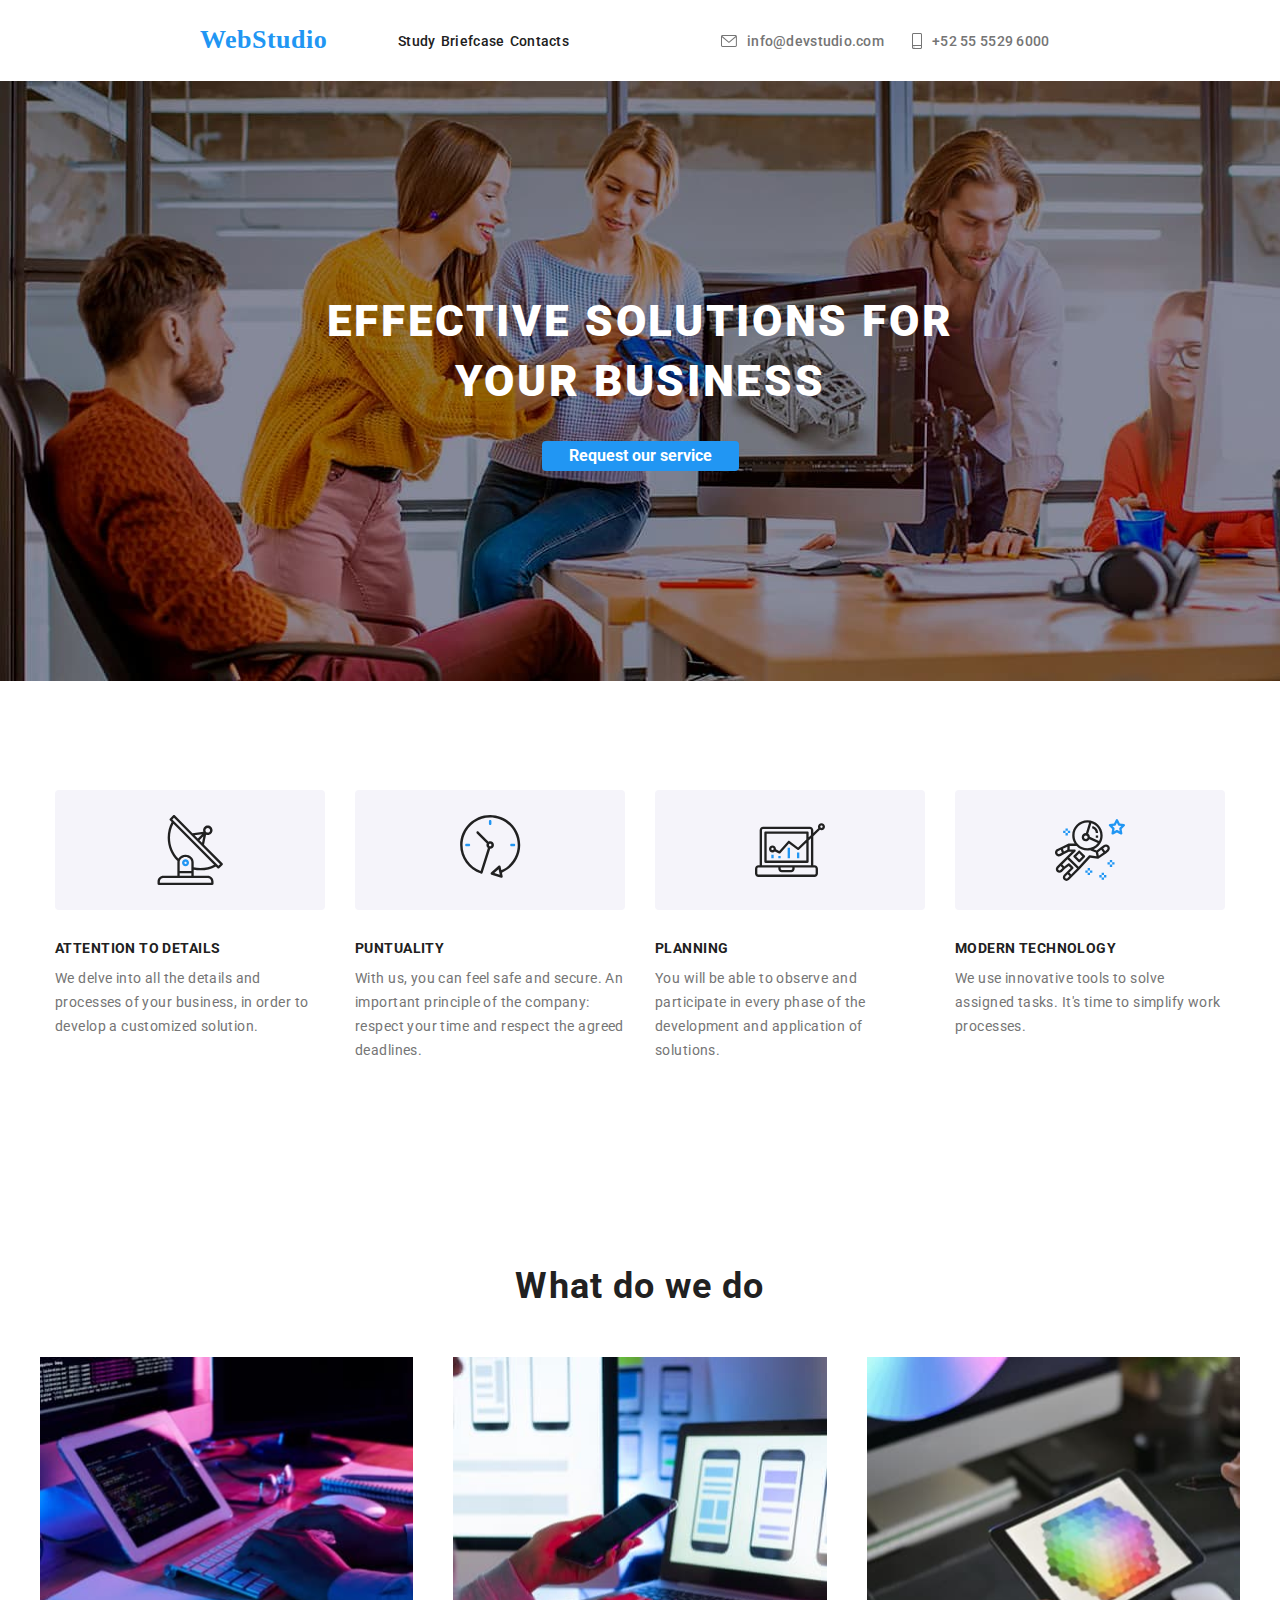
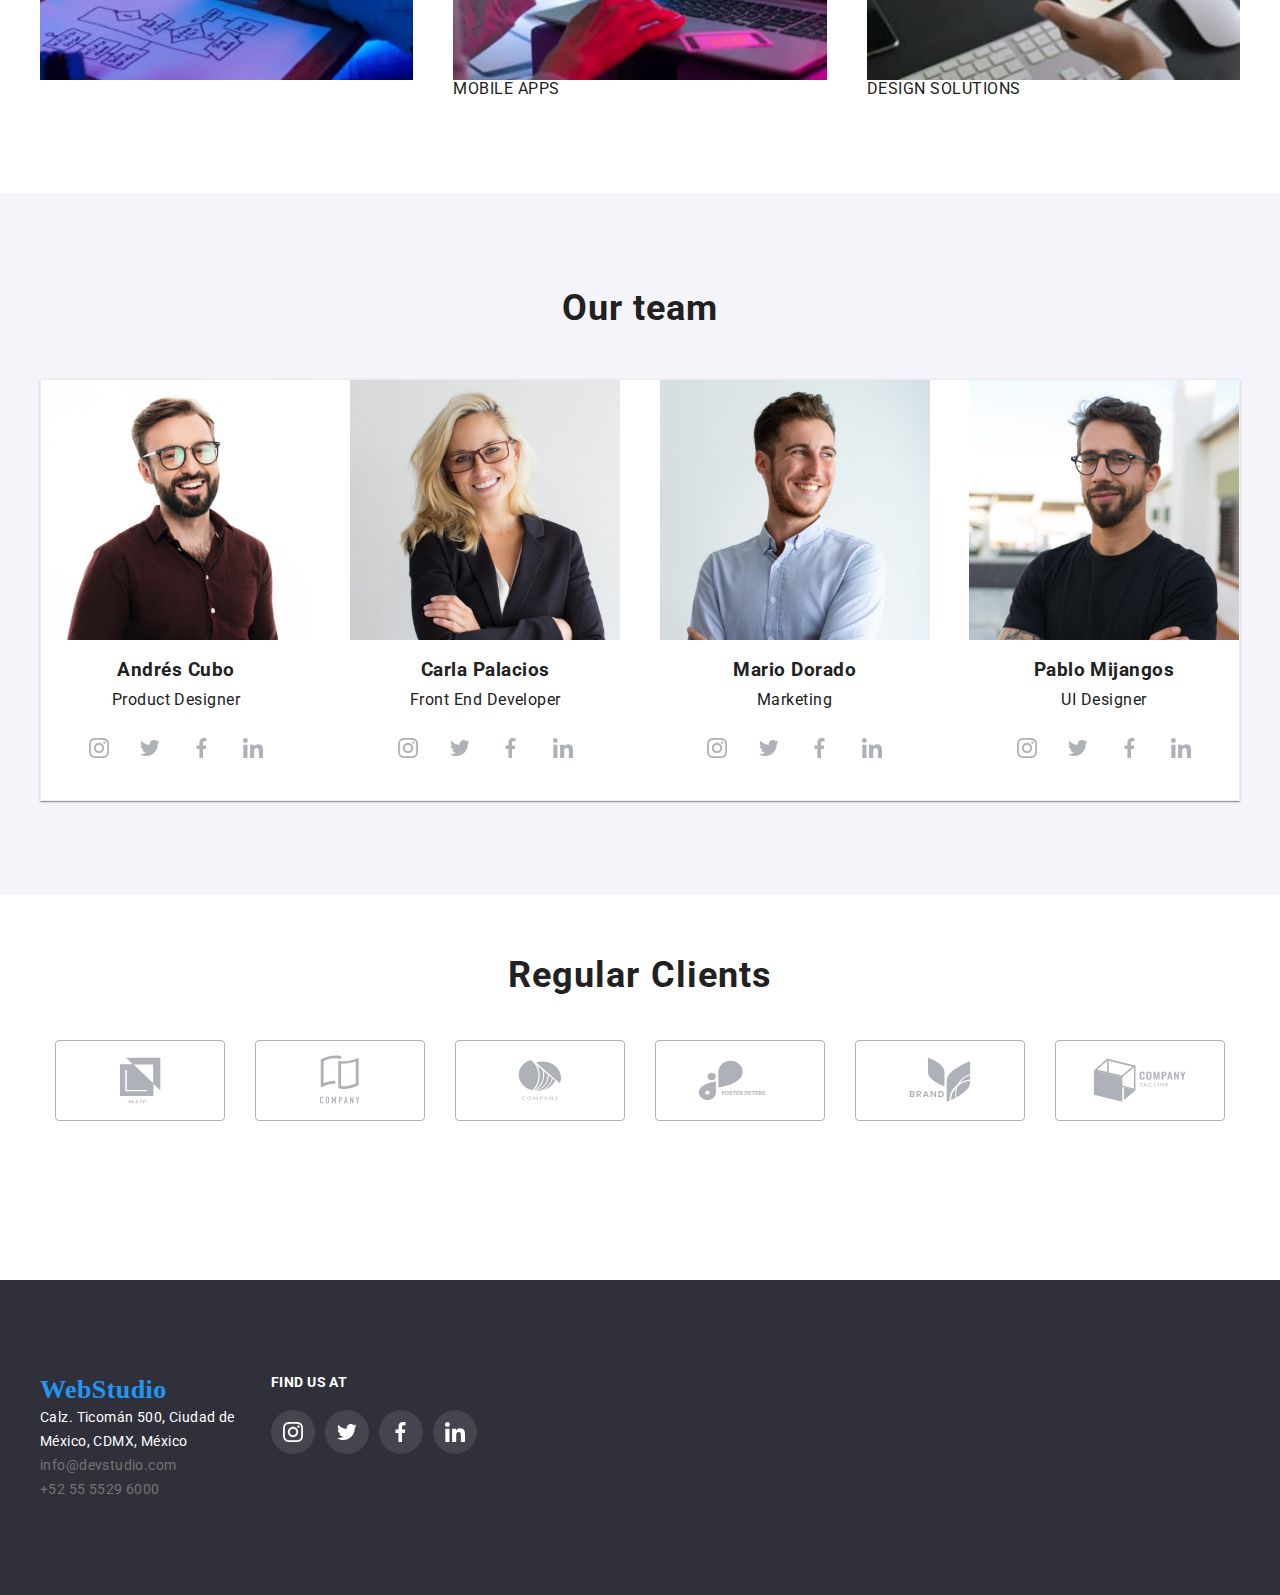
==== index.html @ 15514d12 "first commit" ====
<!DOCTYPE html>
<html lang="es">
  <head>
    <meta charset="UTF-8" />
    <meta name="viewport" content="width=device-width, initial-scale=1.0" />
    <title>WebStudio</title>
    <!--Fuentes-->
    <link rel="preconnect" href="https://fonts.googleapis.com" />
    <link rel="preconnect" href="https://fonts.gstatic.com" crossorigin />
    <link
      href="https://fonts.googleapis.com/css2?family=Roboto:wght@400;500;700;900&display=swap"
      rel="stylesheet"
    />
    <!-- Normalize -->
    <link
      rel="stylesheet"
      href="https://cdnjs.cloudflare.com/ajax/libs/modern-normalize/1.0.0/modern-normalize.min.css"
    />
    <!--Externo-->
    <link rel="stylesheet" href="./css/modern-normalize.css" />
    <link rel="stylesheet" href="./css/styless.css" />
  </head>
  <body class="body">
    <header class="box-header">
      <div class="container">
        <nav>
          <a href="./index.html" class="logo">WebStudio</a>
        </nav>
        <ul class="menu-nav">
          <li>
            <a href="./Study.html" class="menu-list" rel="noopener noreferrer"
              >Study</a
            >
          </li>
          <li>
            <a
              href="./briefcase.html"
              class="menu-list"
              rel="noopener noreferrer"
              >Briefcase</a
            >
          </li>
          <li>
            <a
              href="./contacts.html"
              class="menu-list"
              rel="noopener noreferrer"
              >Contacts</a
            >
          </li>
        </ul>
        <ul class="contact-nav">
          <li class="nav-mail">
            <div class="contact-h">
              <svg width="16px" height="12px">
                <use href="./Img/icon.svg#icon-Sobre"></use>
              </svg>
              <a href="mailto:info@devstudio.com" class="contact-h"
                >info@devstudio.com</a
              >
            </div>
          </li>
          <li class="nav-cel">
            <div class="contact-h">
              <svg width="10px" height="16px">
                <use href="./Img/icon.svg#icon-Celular"></use>
              </svg>
              <a href="phone:+52 55 5529 6000" class="contact-h"
                >+52 55 5529 6000</a
              >
            </div>
          </li>
        </ul>
      </div>
    </header>
    <main class="box-main">
      <section class="main-tittle">
        <div class="container">
          <ul>
            <li class="tittle">
              <h1>EFFECTIVE SOLUTIONS FOR YOUR BUSINESS</h1>
            </li>
            <li>
              <input type="button" value="Request our service" class="button" />
            </li>
          </ul>
        </div>
      </section>
      <section class="main-advantages">
        <div class="container">
          <h2 style="display: none">Nuestras ventajas</h2>
          <ul class="ul-advantages">
            <li class="li-advantages">
              <div class="icon">
                <svg width="70px" height="70px">
                  <use href="./Img/icon.svg#icon-Antena"></use>
                </svg>
              </div>
              <h3 class="title-advantages">ATTENTION TO DETAILS</h3>
              <p class="text">
                We delve into all the details and processes of your business, in
                order to develop a customized solution.
              </p>
            </li>
            <li class="li-advantages">
              <div class="icon">
                <svg width="70px" height="70px">
                  <use href="./Img/icon.svg#icon-Reloj"></use>
                </svg>
              </div>
              <h3 class="title-advantages">PUNTUALITY</h3>
              <p class="text">
                With us, you can feel safe and secure. An important principle of
                the company: respect your time and respect the agreed deadlines.
              </p>
            </li>
            <li class="li-advantages">
              <div class="icon">
                <svg width="70px" height="70px">
                  <use href="./Img/icon.svg#icon-Diagrama"></use>
                </svg>
              </div>
              <h3 class="title-advantages">PLANNING</h3>
              <p class="text">
                You will be able to observe and participate in every phase of
                the development and application of solutions.
              </p>
            </li>
            <li class="li-advantages">
              <div class="icon">
                <svg width="70px" height="70px">
                  <use href="./Img/icon.svg#icon-Astronauta"></use>
                </svg>
              </div>
              <h3 class="title-advantages">MODERN TECHNOLOGY</h3>
              <p class="text">
                We use innovative tools to solve assigned tasks. It's time to
                simplify work processes.
              </p>
            </li>
          </ul>
        </div>
      </section>
      <section class="main-what">
        <h2>What do we do</h2>
        <div class="container">
          <ul class="ul-what">
            <li class="li-what">
              <div>
                <img src="./Img/teclado.jpg" alt="Keyboard" />
                <p class="title-img">DESKTOP APPS</p>
              </div>
            </li>
            <li>
              <img
                src="./Img/celular.jpg"
                width="373.16"
                height="323.7"
                alt="Cell phone"
              />
              <p class="title-img">MOBILE APPS</p>
            </li>
            <li>
              <img
                src="./Img/tablet.jpg"
                width="373.16"
                height="323.7"
                alt="Tablet"
              />
              <p class="title-img">DESIGN SOLUTIONS</p>
            </li>
          </ul>
        </div>
      </section>
      <section class="main-our">
        <h2>Our team</h2>
        <div class="container">
          <ul class="info-team">
            <li>
              <img
                src="./Img/Andrés Cubo.jpg"
                width="270"
                height="260"
                alt="Andres Cubo"
              />
              <h3>Andrés Cubo</h3>
              <p>Product Designer</p>
              <ul class="icon-redes">
                <li>
                  <div class="icon-container">
                    <svg width="20px" height="20px">
                      <use href="./Img/icon.svg#icon-Instagram"></use>
                    </svg>
                  </div>
                </li>
                <li>
                  <div class="icon-container">
                    <svg width="20px" height="20px">
                      <use href="./Img/icon.svg#icon-Twitter"></use>
                    </svg>
                  </div>
                </li>
                <li>
                  <div class="icon-container">
                    <svg width="20px" height="20px">
                      <use href="./Img/icon.svg#icon-Facebook"></use>
                    </svg>
                  </div>
                </li>
                <li>
                  <div class="icon-container">
                    <svg width="20px" height="20px">
                      <use href="./Img/icon.svg#icon-Linkedin"></use>
                    </svg>
                  </div>
                </li>
              </ul>
            </li>
            <li>
              <img
                src="./Img/Carla Palacios.jpg"
                width="270"
                height="260"
                alt="Carla Palacios"
              />
              <h3>Carla Palacios</h3>
              <p>Front End Developer</p>
              <ul class="icon-redes">
                <li>
                  <div class="icon-container">
                    <svg width="20px" height="20px">
                      <use href="./Img/icon.svg#icon-Instagram"></use>
                    </svg>
                  </div>
                </li>
                <li>
                  <div class="icon-container">
                    <svg width="20px" height="20px">
                      <use href="./Img/icon.svg#icon-Twitter"></use>
                    </svg>
                  </div>
                </li>
                <li>
                  <div class="icon-container">
                    <svg width="20px" height="20px">
                      <use href="./Img/icon.svg#icon-Facebook"></use>
                    </svg>
                  </div>
                </li>
                <li>
                  <div class="icon-container">
                    <svg width="20px" height="20px">
                      <use href="./Img/icon.svg#icon-Linkedin"></use>
                    </svg>
                  </div>
                </li>
              </ul>
            </li>
            <li>
              <img
                src="./Img/Mario Dorado.jpg"
                width="270"
                height="260"
                alt="Mario Dorado"
              />
              <h3>Mario Dorado</h3>
              <p>Marketing</p>
              <ul class="icon-redes">
                <li>
                  <div class="icon-container">
                    <svg width="20px" height="20px">
                      <use href="./Img/icon.svg#icon-Instagram"></use>
                    </svg>
                  </div>
                </li>
                <li>
                  <div class="icon-container">
                    <svg width="20px" height="20px">
                      <use href="./Img/icon.svg#icon-Twitter"></use>
                    </svg>
                  </div>
                </li>
                <li>
                  <div class="icon-container">
                    <svg width="20px" height="20px">
                      <use href="./Img/icon.svg#icon-Facebook"></use>
                    </svg>
                  </div>
                </li>
                <li>
                  <div class="icon-container">
                    <svg width="20px" height="20px">
                      <use href="./Img/icon.svg#icon-Linkedin"></use>
                    </svg>
                  </div>
                </li>
              </ul>
            </li>
            <li>
              <img
                src="./Img/Pablo Mijangos.jpg"
                width="270"
                height="260"
                alt="Pablo Mijangos"
              />
              <h3>Pablo Mijangos</h3>
              <p>UI Designer</p>
              <ul class="icon-redes">
                <li>
                  <div class="icon-container">
                    <svg width="20px" height="20px">
                      <use href="./Img/icon.svg#icon-Instagram"></use>
                    </svg>
                  </div>
                </li>
                <li>
                  <div class="icon-container">
                    <svg width="20px" height="20px">
                      <use href="./Img/icon.svg#icon-Twitter"></use>
                    </svg>
                  </div>
                </li>
                <li>
                  <div class="icon-container">
                    <svg width="20px" height="20px">
                      <use href="./Img/icon.svg#icon-Facebook"></use>
                    </svg>
                  </div>
                </li>
                <li>
                  <div class="icon-container">
                    <svg width="20px" height="20px">
                      <use href="./Img/icon.svg#icon-Linkedin"></use>
                    </svg>
                  </div>
                </li>
              </ul>
            </li>
          </ul>
        </div>
      </section>
      <section class="regular-clients">
        <h2>Regular Clients</h2>
        <div class="container">
          <ul>
            <li>
              <svg width="41px" height="46.7px">
                <use
                  class="icon-client"
                  href="./Img/icon.svg#icon-Cliente1"
                ></use>
              </svg>
            </li>
            <li>
              <svg width="40px" height="52px">
                <use href="./Img/icon.svg#icon-Cliente2"></use>
              </svg>
            </li>
            <li>
              <svg width="43.46px" height="41.18px">
                <use href="./Img/icon.svg#icon-Cliente3"></use>
              </svg>
            </li>
            <li>
              <svg width="84.44px" height="40.62px">
                <use href="./Img/icon.svg#icon-Cliente4"></use>
              </svg>
            </li>
            <li>
              <svg width="62.54px" height="45.43px">
                <use href="./Img/icon.svg#icon-Cliente5"></use>
              </svg>
            </li>
            <li>
              <svg width="93.79px" height="43.93px">
                <use href="./Img/icon.svg#icon-Cliente6"></use>
              </svg>
            </li>
          </ul>
        </div>
      </section>
    </main>
    <footer class="box-footer">
      <div class="container">
        <section class="contact-footer">
          <a href="#" class="logo">WebStudio</a>
          <address>
            <ul>
              <li>
                <a
                  href="#"
                  class="contact-f1"
                  target="_blank"
                  rel="noopener noreferrer"
                  >Calz. Ticomán 500, Ciudad de México, CDMX, México</a
                >
              </li>
              <li>
                <a href="mailto:info@example.com" class="contact-f"
                  >info@devstudio.com</a
                >
              </li>
              <li>
                <a href="tel:+52 55 5529 6000" class="contact-f"
                  >+52 55 5529 6000</a
                >
              </li>
            </ul>
          </address>
        </section>
        <section class="icon-footer">
          <p>FIND US AT</p>
          <ul>
            <li>
              <div class=".icon-container">
                <svg width="20px" height="20px">
                  <use href="./Img/icon.svg#icon-Instagram2"></use>
                </svg>
              </div>
            </li>
            <li>
              <div class=".icon-container">
                <svg width="20px" height="20px">
                  <use href="./Img/icon.svg#icon-Twitter2"></use>
                </svg>
              </div>
            </li>
            <li>
              <div class=".icon-container">
                <svg width="20px" height="20px">
                  <use href="./Img/icon.svg#icon-Facebook2"></use>
                </svg>
              </div>
            </li>
            <li>
              <div class=".icon-container">
                <svg width="20px" height="20px">
                  <use href="./Img/icon.svg#icon-Linkedin2"></use>
                </svg>
              </div>
            </li>
          </ul>
        </section>
      </div>
    </footer>
  </body>
</html>
---- css/styless.css ----
*{
  margin: 0;
  padding: 0;
  list-style:none;
  box-sizing: border-box;
}

/* -------------------- prime styles -------------------- */

:root {
  --color-tex-primary: #212121;
  --color-text-secundary:#757575;
  --accent-color:#2196F3;
  --primary-background-color:#FFFFFF;
  --secundary-background-color: #2F303A;
  --color-icons:#AFB1B8;
  }

  .container{
    margin: 0 auto;
    width: 1200px;
    display: flex;
  }

section{
  width: 100%;
  padding: 94px 0px;
}

.icon-container{
  width: 44px;
  height: 44px;
  display: flex;
  align-content: center;
  justify-content: center;
  align-items: center;
  margin: 0 auto;
  border-radius: 50%;
}


/* -------------------- body -------------------- */

.body{
  font-family: 'Roboto', sans-serif;
  color: var(--color-tex-primary);
  background-color: var(--primary-background-color);
  font-size: 16px;
  letter-spacing: 0.03em;
}


.text{
  color: var(--color-text-secundary);
  font-family: 'Roboto';
  font-style: normal;
  font-weight: 400;
  font-size: 14px;
  line-height: 24px;
  letter-spacing: 0.03em;
}

/* -------------------- header -------------------- */

.box-header{
  display: flex;
  flex-direction: row;
  flex-wrap: nowrap;
  justify-content: center;
  align-items: center;
}

.box-header .container{
  margin: 25px 200px;
  display: flex;
  align-items: center;
  justify-content: space-between;
}

/*Logo*/

header .logo{
  font-family: 'Raleway';
  font-weight: 700;
  font-size: 26px;
  line-height: 1.19;
  text-decoration: none;
  color: var(--accent-color);
}

/* menu-nav*/

.menu-nav {
  font-family: 'Roboto';
  font-style: normal;
  font-weight: 500;
  font-size: 14px;
  line-height: 16px;
  letter-spacing: 0.02em;
  width:30%;
  height: 16px;
  display: flex;
  justify-content: space-around;
  align-items: center;
  width: 20%;
  height: 31px;
  left: 0;
}


.menu-list{
  color: var(--color-tex-primary);
  text-decoration: none;
}

.menu-list:hover{
  color: var(--accent-color);
}

.menu-list:focus{
  color: var(--accent-color);
}


/*contact nav*/

.contact-nav {
  font-family: 'Roboto';
  font-style: normal;
  font-weight: 500;
  font-size: 14px;
  line-height: 16px;
  letter-spacing: 0.02em;
  width:50%;
  height: 16px;
  display: flex;
  flex-direction: row;
  flex-wrap: nowrap;
  justify-content: flex-end;
}

.nav-mail{
  font-family: 'Roboto';
  font-style: normal;
  font-weight: 500;
  font-size: 14px;
  line-height: 16px;
  letter-spacing: 0.02em;
  width: 161px;
  display: flex;
  justify-content: space-between;
  margin-right: 30px;
}

.nav-cel{
  font-family: 'Roboto';
  font-style: normal;
  font-weight: 500;
  font-size: 14px;
  line-height: 16px;
  letter-spacing: 0.02em;
  width: 168px;
  display: flex;
  justify-content: space-between;
}

.contact-h svg{
  margin-right: 10px;
}


.contact-h{
  color: var(--color-text-secundary);
  fill: #757575;
  text-decoration: none;
  display: flex;
  align-items: center;
}

.contact-h:hover{
  color:var(--accent-color);
  fill: var(--accent-color);
} 


/* -------------------- line -------------------- */

.line {
  border-top: 1px solid rgba(236, 236, 236, 1);
  height: 2px;
}

/* -------------------- main -------------------- */

.box-main{
  display: flex;
  flex-direction: column;
  flex-wrap: nowrap;
  align-items: flex-start;
}

main h1{
  font-family: 'Roboto';
  font-style: normal;
  font-weight: 900;
  font-size: 44px;
  line-height: 60px;
  text-align: center;
  letter-spacing: 0.06em;
}

main h2 {
  font-family: 'Roboto';
  font-style: normal;
  font-weight: 700;
  font-size: 36px;
  line-height: 42px;
  text-align: center;
  letter-spacing: 0.03em;
  }

/* EFFECTIVE SOLUTIONS FOR YOUR BUSINESS*/


.main-tittle{
  color: var(--primary-background-color);
  background: rgba(47, 48, 58, 0.4);
  background-image: url(../Img/Teams.jpg);
  background-repeat: no-repeat;
  background-size:cover;
  height: 600px;
  display: flex;
  align-items: center;
  text-align: center;
}

.tittle{
  width: 1200px;
  padding: 0px 250px;
}

.button{
  cursor: pointer;
  color: var(--primary-background-color);
  background-color: var(--accent-color);
  border-radius: 4px;
  border:rgba(33, 150, 243, 1);
  width: 197px;
  height: 30px;
  font-family: 'Roboto';
  font-style: normal;
  font-weight: 700;
  font-size: 16px;
  line-height: 1.87;
  margin-top: 30px;
}

/*Nuestras ventajas*/

.main-advantages{
  display: flex;
  justify-content: space-between;
  align-items: center;
  flex-direction: column;
}
.main-advantages .container {
  margin: 0px 200px;
}

.main-advantages .icon {
  width: 270px;
  height: 120px;
  background-color:  #F5F4FA;
  border-radius: 4px;
  padding: 25px 100px;
  margin-bottom: 30px;
}

.ul-advantages{
  display: flex;
  flex-wrap:nowrap;
  justify-content:space-between;
}

.li-advantages {
  margin: 15px;
  width: 270px;
}

.title-advantages{
  color: var(--color-tex-primary);
  text-transform: uppercase;
  font-family: 'Roboto';
  font-style: normal;
  font-weight: 700;
  font-size: 14px;
  line-height: 16px;
  letter-spacing: 0.03em;
  text-transform: uppercase;
}

main p.text{
  padding-top: 10px;
}

.li-advantages svg{
  display: flex;
  align-content: center;
  justify-content: center;
  align-items: center;
}

/*What do we do*/

.main-what .container{
  margin-top: 50px;
}

.ul-what{
  width: 1200px;
  display: flex;
  flex-direction: row;
  justify-content: space-between;
}

.li-what div{
  width: 373.16px;
  height: 323.7px;
  overflow: hidden;
  position: relative;
  z-index: 0;
}

.li-what .tittle-img{
  width: 370px;
  height: 70px;
  left: 215px;
  top: 1435px;
  font-family: 'Roboto';
  font-style: normal;
  font-weight: 700;
  font-size: 14px;
  line-height: 16px;
  text-align: center;
  letter-spacing: 0.03em;
  text-transform: uppercase;
  color: var(--primary-background-color);
  background: rgba(47, 48, 58, 0.8);
  padding: 27px 70px;
  position: absolute;
  z-index: 1;
}


/*Our team*/

.main-our{
  background-color:rgba(245, 244, 250, 1);
  display: flex;
  justify-content: center;
  align-items: center;
  flex-direction: column;
}

.main-our .container{
  margin: 50px 200px 0px 200px ;
}

.main-our .info-team {
  width: 1200px;
  display: flex;
  justify-content: space-between;
}

.info-team {
  background-color: var(--primary-background-color);
  text-align: center;
  list-style: none;
  box-shadow: 0px 2px 1px -1px rgba(0, 0, 0, 0.2),
  0px 1px 1px 0px rgba(0, 0, 0, 0.14), 0px 1px 3px 0px rgba(0, 0, 0, 0.12);
  border: 1px solid #eeeeee;
  cursor: pointer;
}

.main-our h3 {
  margin: 20px 0 10px 0;
}

.main-our .icon-redes{
  width: 206px;
  display: flex;
  flex-direction: row;
  align-items: center;
  justify-content: space-around;
  margin: 16px 32px 30px 32px;
}

.main-our .icon-container{
  fill: var(--color-icons);
}

.main-our .icon-container:hover{
  background: var(--accent-color);
  fill: var(--primary-background-color);
}

/*Regular Clients*/

.regular-clients{
  padding: 59px 0px 159px 0px;
  display: flex;
  flex-direction: column;
}

.regular-clients ul{
  margin-top: 44.02px;
  width: 1200px;
  display: flex;
  flex-wrap: nowrap;
  justify-content: space-between;
}

.regular-clients li{
  width: 170px;
  height: 81px;
  border: 1px solid var(--color-icons);
  border-radius: 4px;
  fill: var(--color-icons);

  display: flex;
  align-content: center;
  justify-content: center;
  align-items: center;
  margin: 0 auto;
}

.regular-clients li:hover{
  border: 1px solid var(--accent-color);
  fill: var(--accent-color);
}

/* -------------------- footer -------------------- */

.box-footer{
  background-color: var(--secundary-background-color);
  color:var(--primary-background-color);
  text-decoration: none;
  font-style: normal;
  font-weight: 400;
  font-size: 14px;
  line-height: 24px;
  letter-spacing: 0.03em;
  list-style: none;
  display: flex;
  flex-direction: row;
  justify-content: flex-start;
  }

/*contact-footer*/

.contact-footer{
  width: 231px;
  display: flex;
  flex-direction: column;
  justify-content: flex-start;
}

footer .logo{
  font-family: 'Raleway';
  font-weight: 700;
  font-size: 26px;
  line-height: 1.2;
  text-decoration: none;
  color: var(--accent-color);
}

.contact-f1{
  text-decoration: none;
  color:var(--primary-background-color);
}

.contact-f1:hover{
  color:var(--accent-color);
}

.contact-f{
  text-decoration: none;
  color:var(--color-text-secundary);
}

.contact-f:hover{
  color:var(--accent-color);
} 

/*Find us at*/

.icon-footer{
  width: 206px;
  display: flex;
  flex-direction: column;
  justify-content: flex-start;
}

.icon-footer p{
  font-family: 'Roboto';
  font-style: normal;
  font-weight: 700;
  font-size: 14px;
  line-height: 16px;
  letter-spacing: 0.03em;
  text-transform: uppercase;
  padding-bottom: 20px;
  color: var(--primary-background-color);
}

.icon-footer ul{
  width: 206px;
  display: flex;
  flex-direction: row;
  align-items: center;
  justify-content: space-between;
}

.\.icon-container{
  width: 44px;
  height: 44px;
  background: rgba(255, 255, 255, 0.1);
  border-radius: 50%;
  fill: var(--primary-background-color);
  display: flex;
  flex-direction: row;
  align-items: center;
  justify-content: center;
}

.\.icon-container:hover{
background: var(--accent-color);
fill: var(--primary-background-color);
}

/* -------------------- BRIEFCASE -------------------- */

.briefcase {
  display: flex;
  flex-direction: column;
  align-items: center;
  align-content: center;
}

.briefcase .nav-main{
  display: flex;
  justify-content: center;
  padding-bottom: 0px;
}

.cards-main{
  padding-top: 10px;
}

.buttons{
  cursor: pointer;
  background: rgba(245, 244, 250, 1);
  color:var(--color-tex-primary);
  border-radius: 4px;
  border: 0;
  padding: 6px 20px;
  font-family: 'Roboto';
  font-style: normal;
  font-weight: 500;
  font-size: 16px;
  line-height: 1.62;
  text-align: center;
  letter-spacing: 0.03em;
}

.buttons:visited{
  background-color: var(--accent-color);
  color:var(--primary-background-color);  
}

.buttons:hover{
  background-color: var(--accent-color);
  color:var(--primary-background-color);
}

.briefcase .cards {
  display: inline-flex;
  flex-direction: row;
  flex-wrap: wrap;
  justify-content: space-around;
}

.cards-li {
  width: 370px;
  height: 404px;
  left: 647px;
  top: 263px;
  background-color: var(--primary-background-color);
  border: 1px solid #EEEEEE;
  margin: 30px 0px;
  display: flex;
  flex-direction: column;
}

.cards-li:hover {
  box-shadow: 0px 2px 1px -1px rgba(0, 0, 0, 0.2),
    0px 1px 1px 0px rgba(0, 0, 0, 0.14), 0px 1px 3px 0px rgba(0, 0, 0, 0.12);
  border: 1px solid #eeeeee;
  cursor: pointer;
}

.cards-li h3{
  font-family: 'Roboto';
  font-style: normal;
  font-weight: 700;
  font-size: 18px;
  line-height: 36px;
  text-transform: capitalize;
  text-align:justify;
  width: 322px;
  height: 36px;
  left: calc(50% - 322px/2 - 400px);
  top: calc(50% - 36px/2 - 334px);
  letter-spacing: 0.06em;
  margin: 20px 24px 2px 24px;
}

.cards-li p{
  font-family: 'Roboto';
  font-style: normal;
  font-weight: 400;
  font-size: 16px;
  line-height: 30px;
  letter-spacing: 0.03em;
  width: 322px;
  height: 30px;
  left: calc(50% - 322px/2 - 400px);
  top: calc(50% - 30px/2 - 297px);
  margin: 2px 24px 20px 24px;;
}

.cards-li div{
  width: 370px;
  height: 294px;
  overflow: hidden;
  position: relative;
}

.cards-li .card-overlap{
  width: 370px;
  height: 294px;
  font-family: 'Roboto';
  font-style: normal;
  font-weight: 400;
  font-size: 18px;
  line-height: 28px;
  letter-spacing: 0.03em;
  color: var(--primary-background-color);
  background: rgba(33, 150, 243, 0.9);
  padding: 63px 24px;
  position: absolute;
}

.cards-li:hover .card-overlap{
  top: 0;
  transition: 250ms;
  transition-timing-function: cubic-bezier(0.4, 0, 0.2, 1);
}
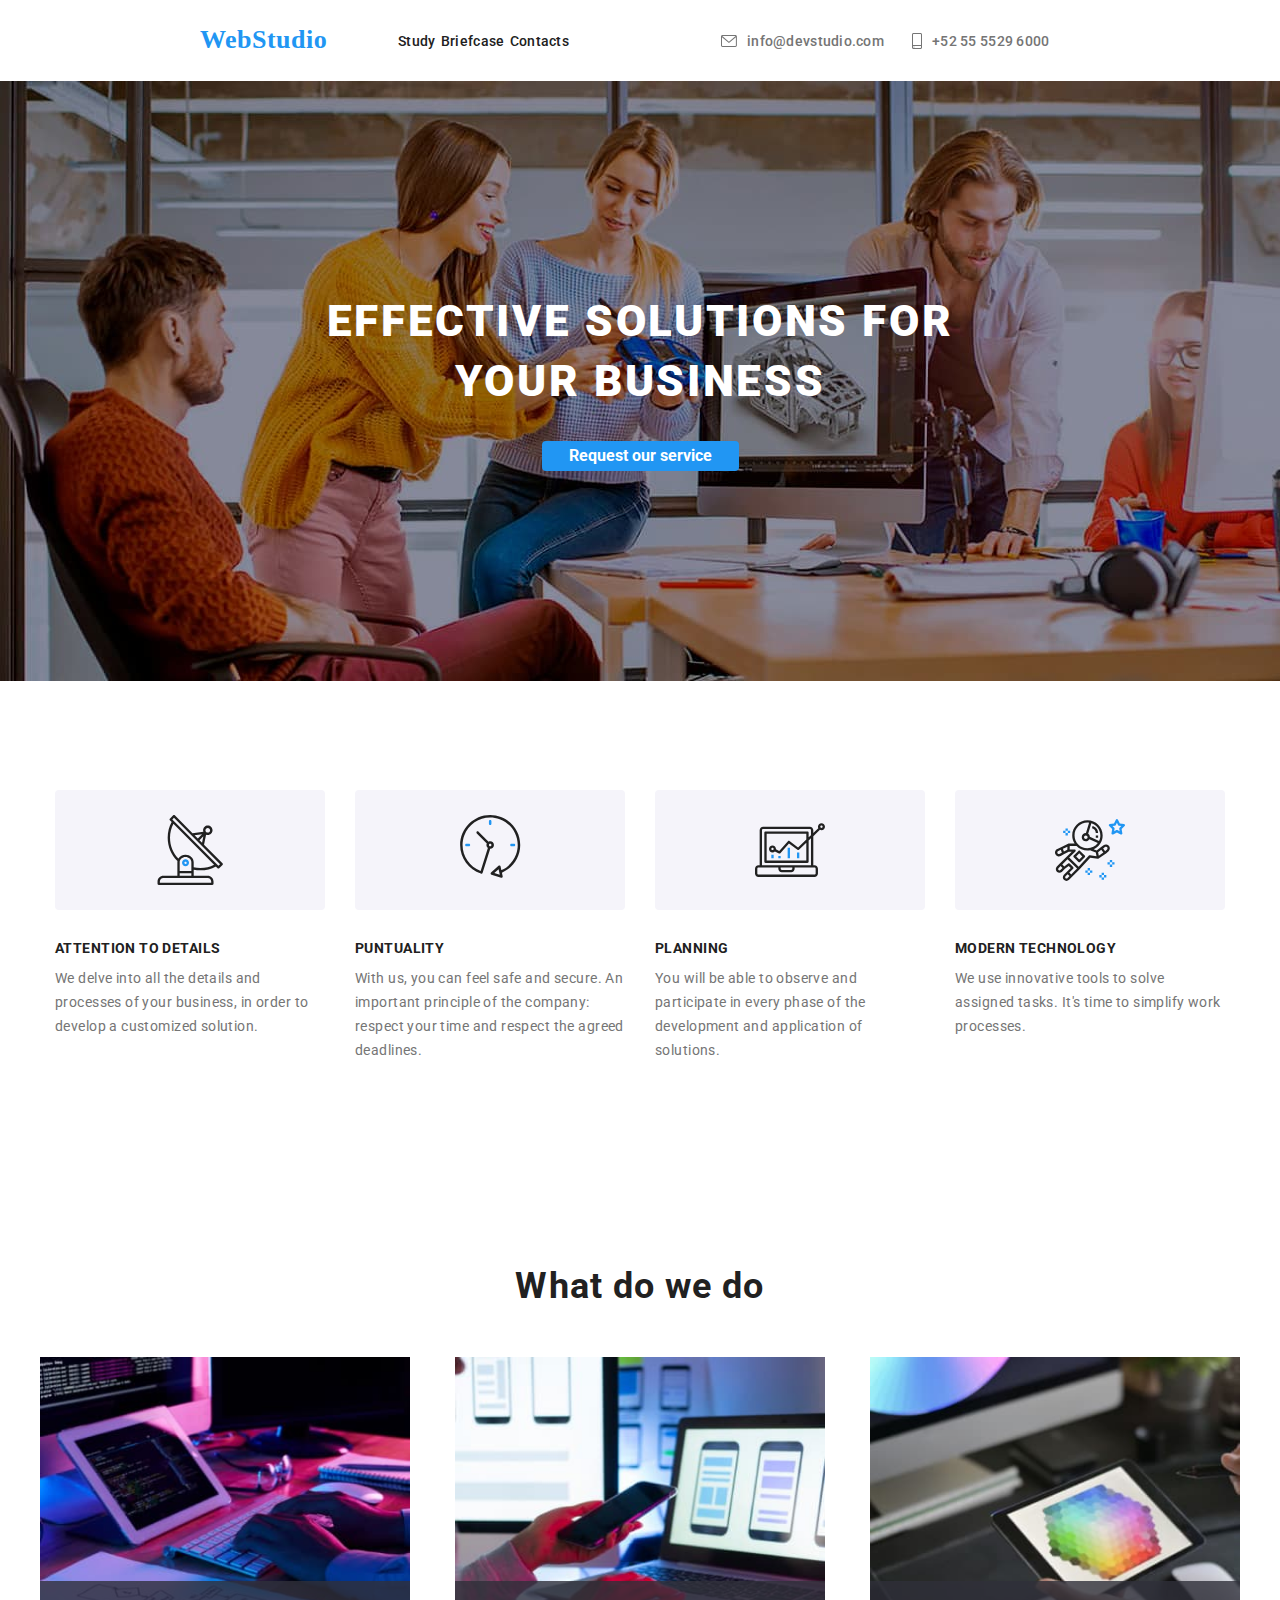
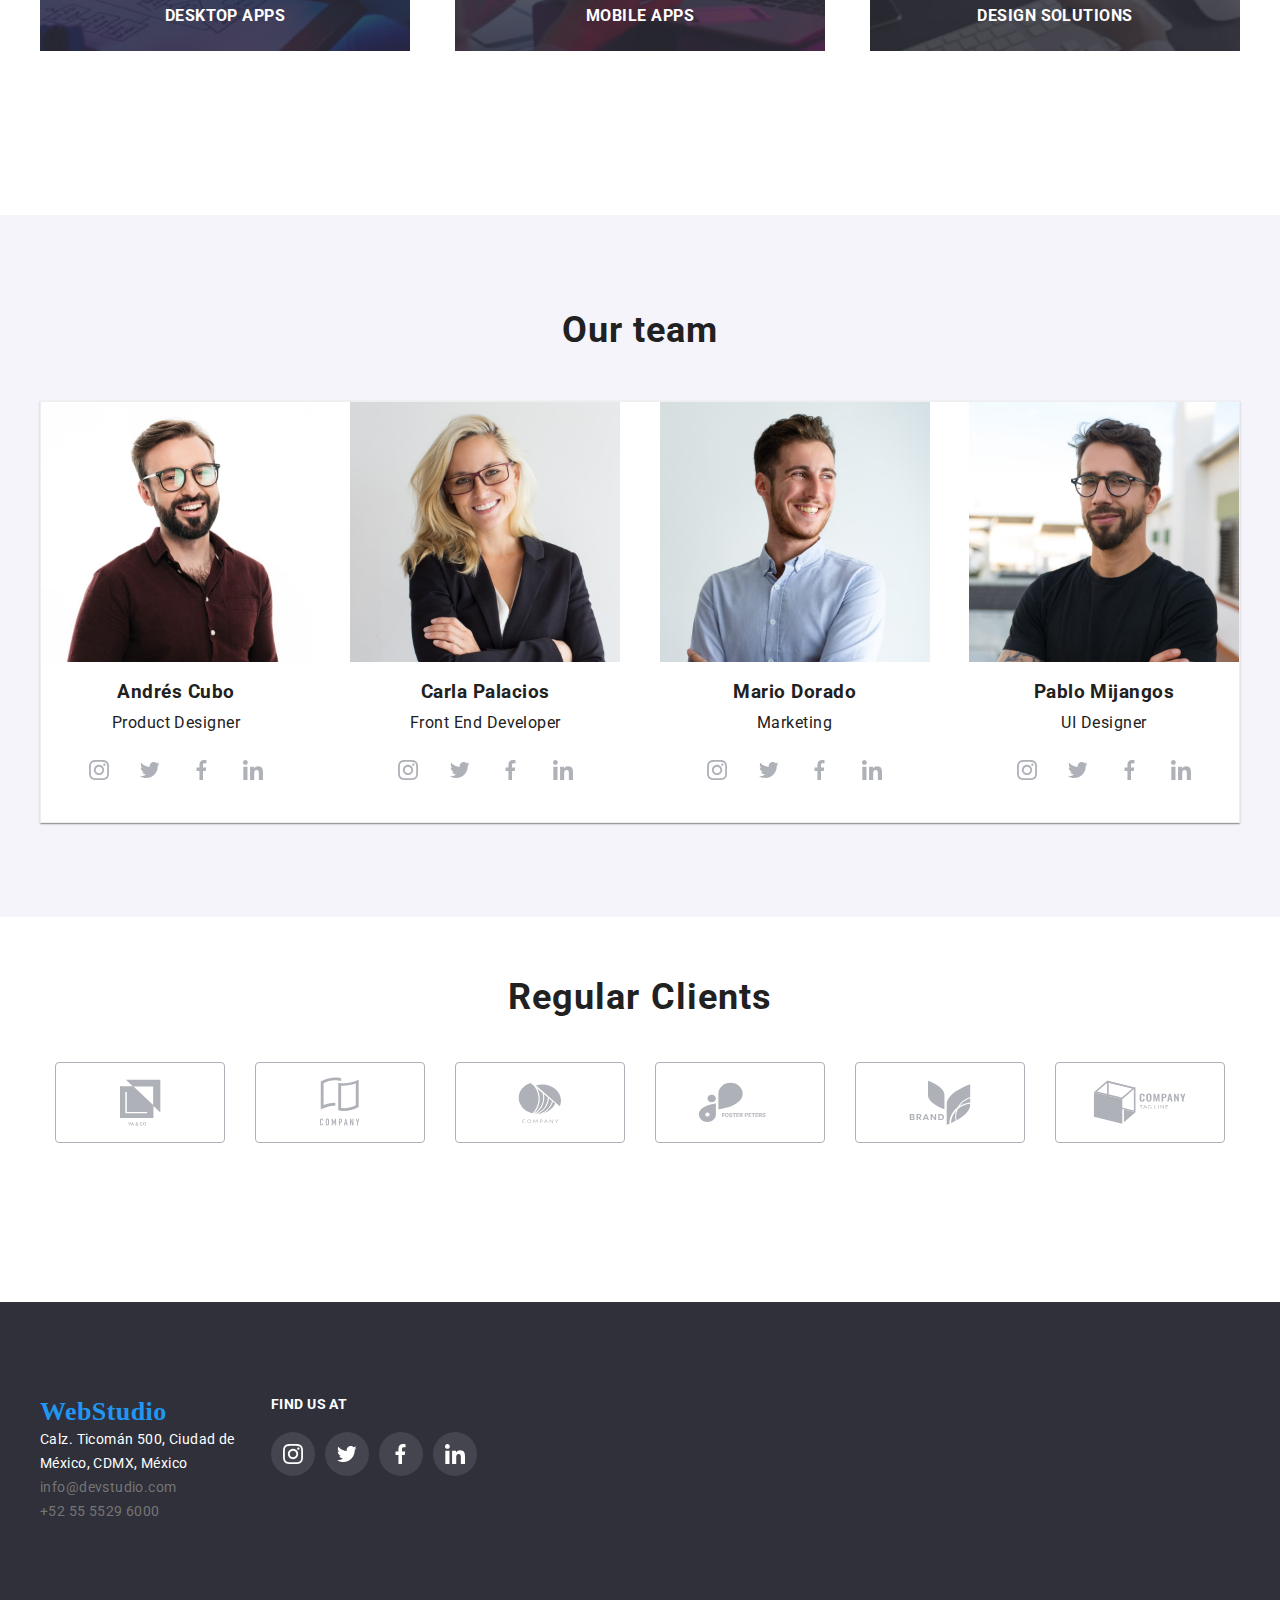
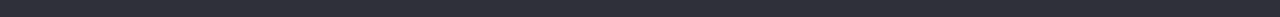
==== commit 7b0dabbf: "cambios" ====
--- a/index.html
+++ b/index.html
@@ -28,7 +28,7 @@
         </nav>
         <ul class="menu-nav">
           <li>
-            <a href="./Study.html" class="menu-list" rel="noopener noreferrer"
+            <a href="./index.html" class="menu-list" rel="noopener noreferrer"
               >Study</a
             >
           </li>
@@ -145,28 +145,16 @@
         <h2>What do we do</h2>
         <div class="container">
           <ul class="ul-what">
-            <li class="li-what">
-              <div>
-                <img src="./Img/teclado.jpg" alt="Keyboard" />
-                <p class="title-img">DESKTOP APPS</p>
-              </div>
-            </li>
-            <li>
-              <img
-                src="./Img/celular.jpg"
-                width="373.16"
-                height="323.7"
-                alt="Cell phone"
-              />
+            <li>
+              <img src="./Img/teclado.jpg" alt="Keyboard" />
+              <p class="title-img">DESKTOP APPS</p>
+            </li>
+            <li>
+              <img src="./Img/celular.jpg" alt="Cell phone" />
               <p class="title-img">MOBILE APPS</p>
             </li>
             <li>
-              <img
-                src="./Img/tablet.jpg"
-                width="373.16"
-                height="323.7"
-                alt="Tablet"
-              />
+              <img src="./Img/tablet.jpg" alt="Tablet" />
               <p class="title-img">DESIGN SOLUTIONS</p>
             </li>
           </ul>
--- a/css/styless.css
+++ b/css/styless.css
@@ -113,14 +113,13 @@
   text-decoration: none;
 }
 
-.menu-list:hover{
+.menu-list:hover {
   color: var(--accent-color);
 }
 
-.menu-list:focus{
+.menu-nav li .menu-list:focus {
   color: var(--accent-color);
 }
-
 
 /*contact nav*/
 
@@ -167,7 +166,6 @@
 .contact-h svg{
   margin-right: 10px;
 }
-
 
 .contact-h{
   color: var(--color-text-secundary);
@@ -323,34 +321,24 @@
   justify-content: space-between;
 }
 
-.li-what div{
-  width: 373.16px;
-  height: 323.7px;
-  overflow: hidden;
+.ul-what img{
+  width: 370px;
+  height: 294px;
+}
+
+.title-img {
   position: relative;
-  z-index: 0;
-}
-
-.li-what .tittle-img{
+  bottom: 70px;
   width: 370px;
   height: 70px;
-  left: 215px;
-  top: 1435px;
-  font-family: 'Roboto';
-  font-style: normal;
-  font-weight: 700;
-  font-size: 14px;
-  line-height: 16px;
+  font-family: 'Roboto';
+  font-style: normal;
+  font-weight: 700;
+  line-height: 70px;
   text-align: center;
-  letter-spacing: 0.03em;
-  text-transform: uppercase;
-  color: var(--primary-background-color);
+  color: white;
   background: rgba(47, 48, 58, 0.8);
-  padding: 27px 70px;
-  position: absolute;
-  z-index: 1;
-}
-
+}
 
 /*Our team*/
 
@@ -659,45 +647,45 @@
   background: rgba(33, 150, 243, 0.9);
   padding: 63px 24px;
   position: absolute;
+  transform: translatey(100%); /* % positivo es de abajo hacia arriba en el eje y*/
 }
 
 .cards-li:hover .card-overlap{
   top: 0;
   transition: 250ms;
   transition-timing-function: cubic-bezier(0.4, 0, 0.2, 1);
-}
-
-
-
-
-
-
-
-
-
-
-
-
-
-
-
-
-
-
-
-
-
-
-
-
-
-
-
-
-
-
-
-
-
-
-
+  transform: translatey(0);
+}
+
+
+
+
+
+
+
+
+
+
+
+
+
+
+
+
+
+
+
+
+
+
+
+
+
+
+
+
+
+
+
+
+
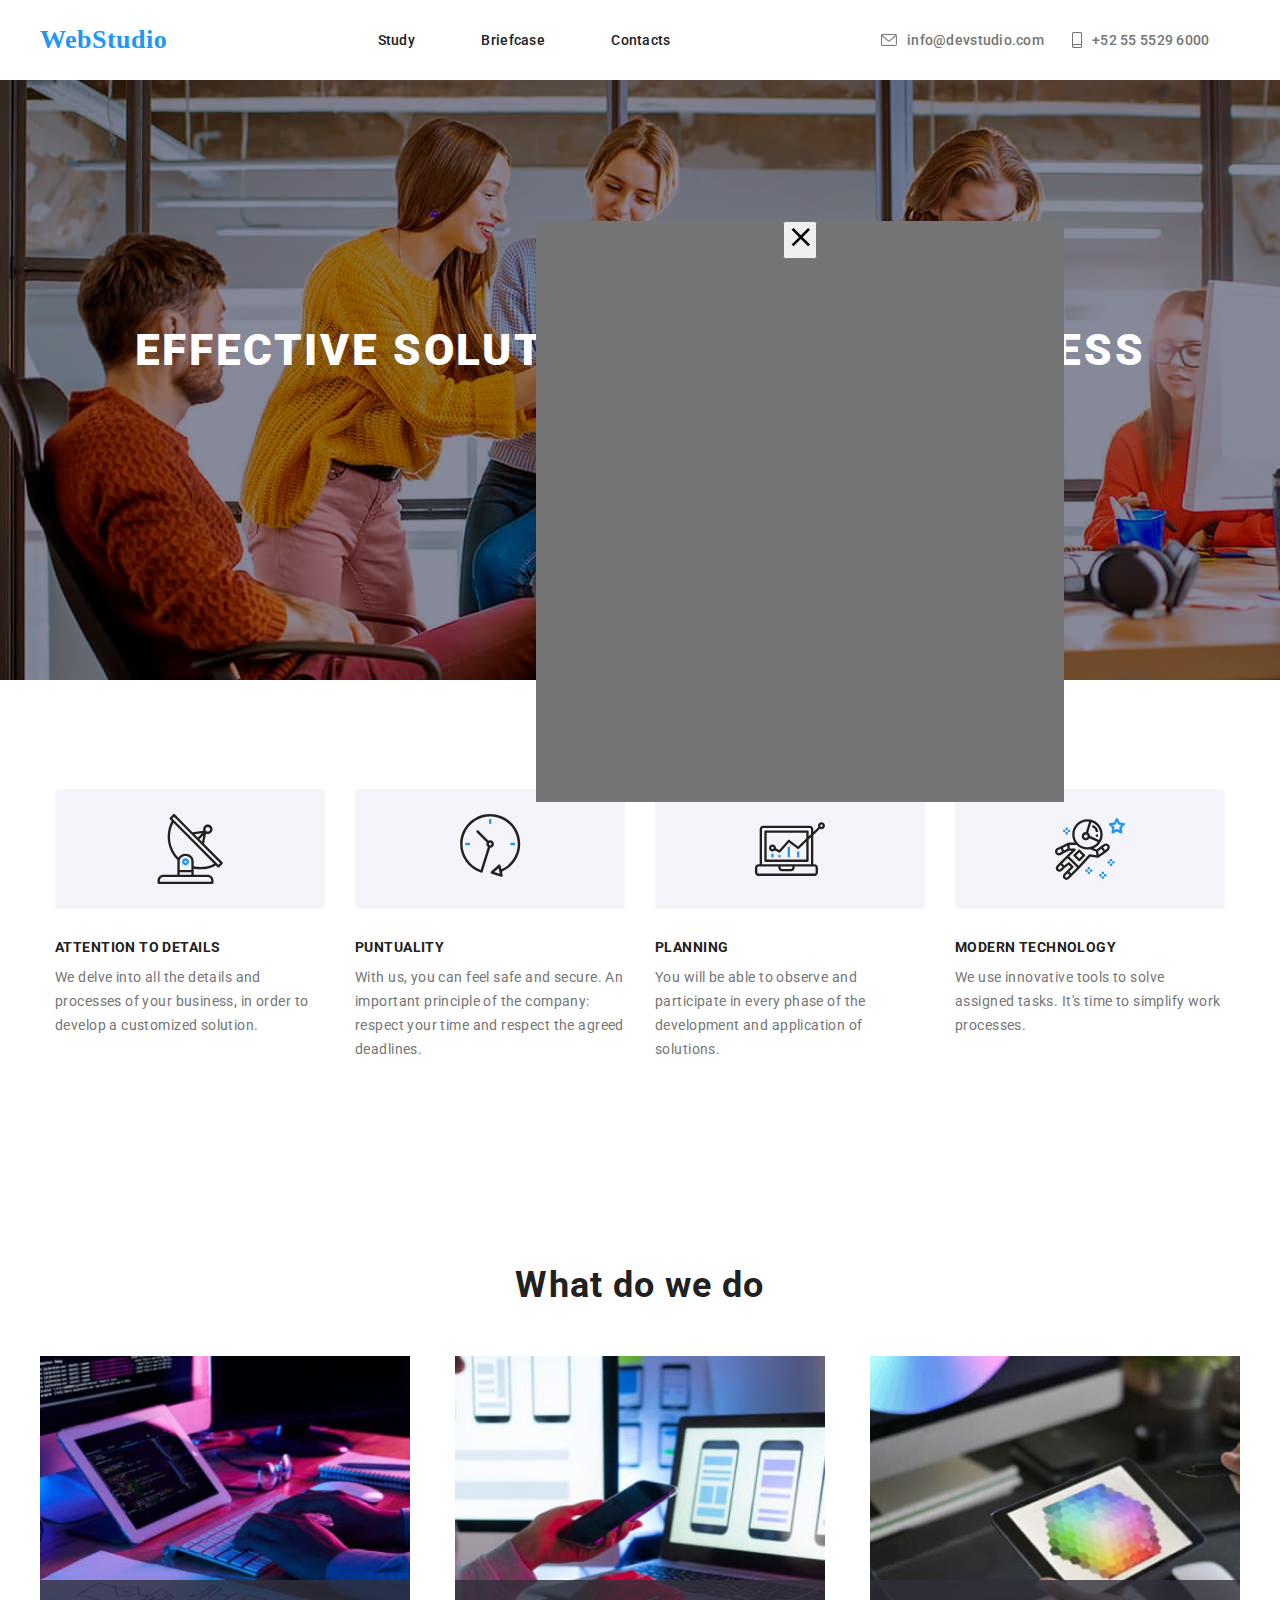
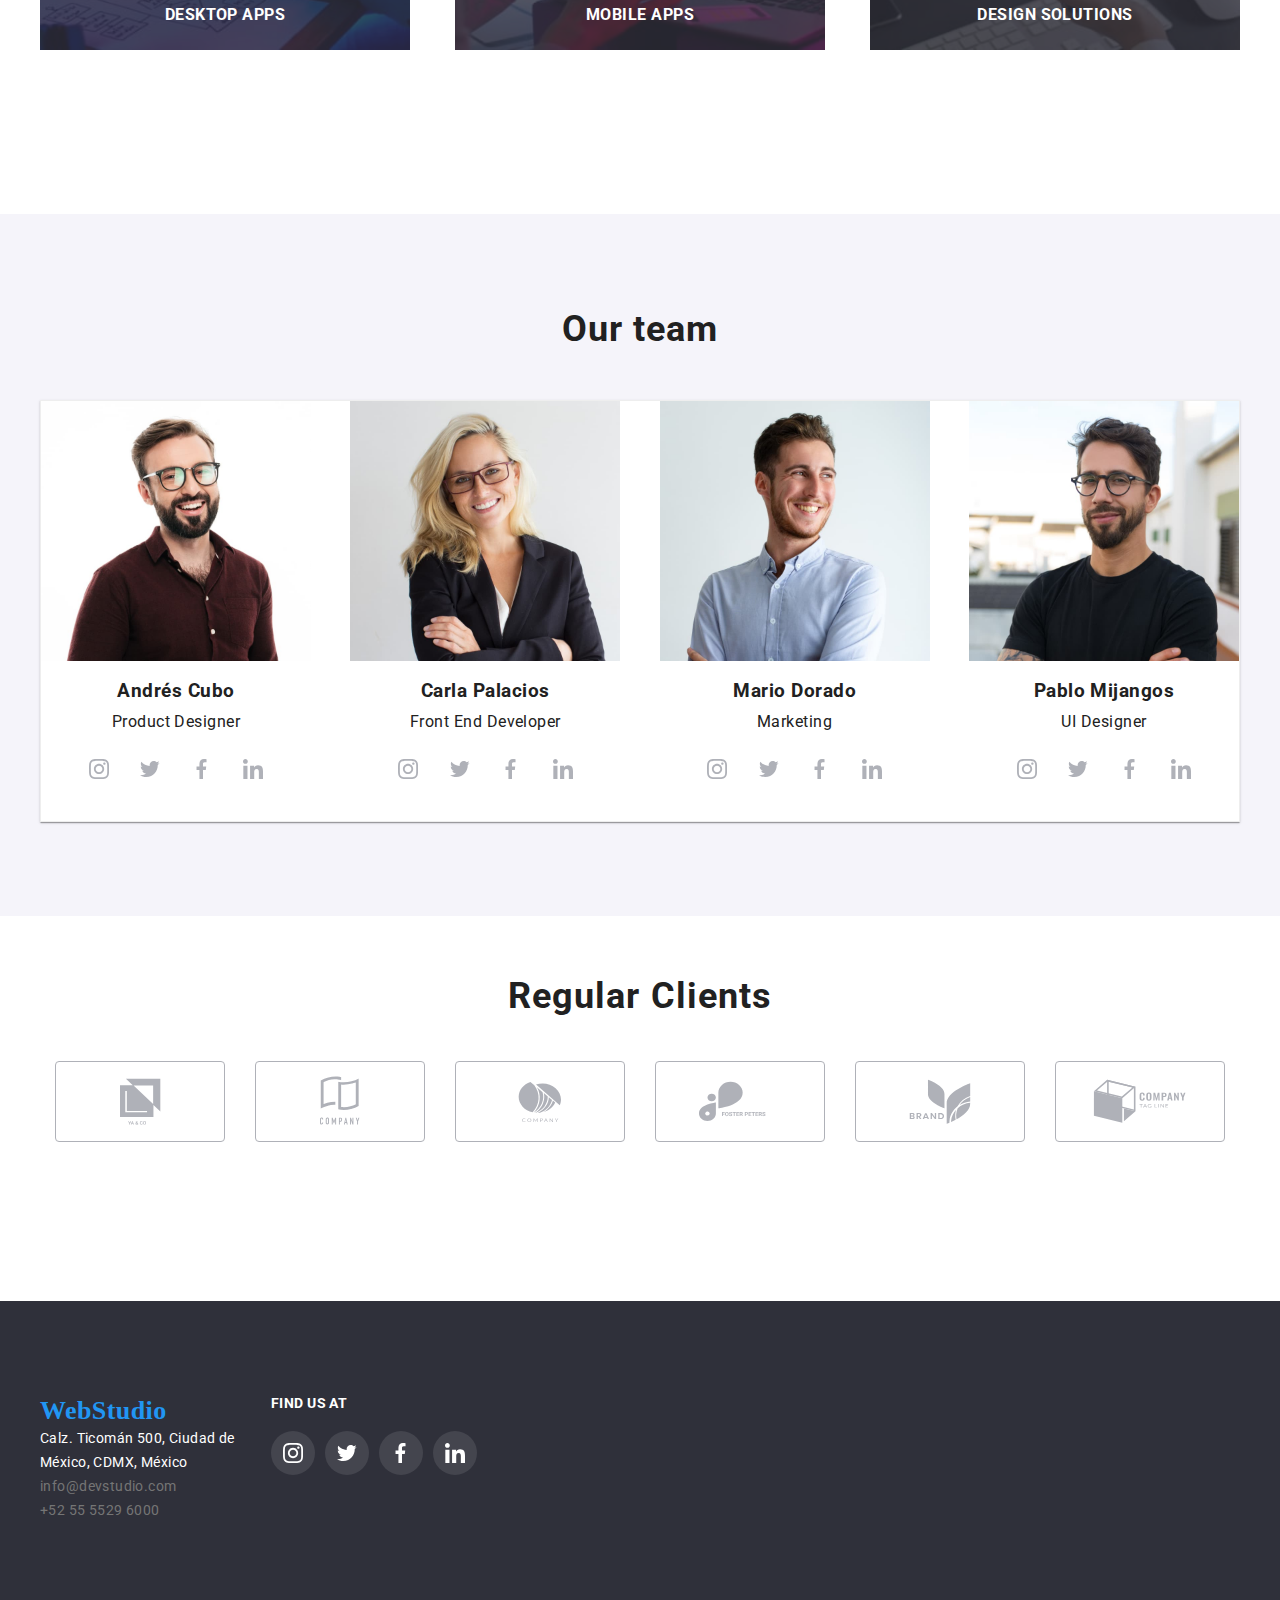
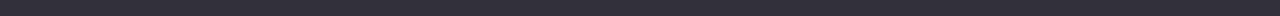
==== commit e51ee6ff: "cambios" ====
--- a/index.html
+++ b/index.html
@@ -76,14 +76,19 @@
     <main class="box-main">
       <section class="main-tittle">
         <div class="container">
-          <ul>
-            <li class="tittle">
-              <h1>EFFECTIVE SOLUTIONS FOR YOUR BUSINESS</h1>
-            </li>
-            <li>
-              <input type="button" value="Request our service" class="button" />
-            </li>
-          </ul>
+          <h1>EFFECTIVE SOLUTIONS FOR YOUR BUSINESS</h1>
+          <button type="button" class="button" data-modal-open>
+            Request our service
+          </button>
+          <div class="backdrop is-hidden" data-modal>
+            <div class="modal">
+              <button data-modal-close>
+                <svg width="30px" height="30px">
+                  <use href="./Img/icon.svg#icon-cerrar"></use>
+                </svg>
+              </button>
+            </div>
+          </div>
         </div>
       </section>
       <section class="main-advantages">
@@ -431,5 +436,6 @@
         </section>
       </div>
     </footer>
+    <script src="./js/modal.js"></script>
   </body>
 </html>
--- a/css/styless.css
+++ b/css/styless.css
@@ -71,7 +71,7 @@
 }
 
 .box-header .container{
-  margin: 25px 200px;
+  height: 80px;
   display: flex;
   align-items: center;
   justify-content: space-between;
@@ -91,34 +91,43 @@
 /* menu-nav*/
 
 .menu-nav {
+  position: relative;
   font-family: 'Roboto';
   font-style: normal;
   font-weight: 500;
   font-size: 14px;
   line-height: 16px;
   letter-spacing: 0.02em;
-  width:30%;
-  height: 16px;
-  display: flex;
-  justify-content: space-around;
-  align-items: center;
-  width: 20%;
-  height: 31px;
+  width: 293px;
+  display: flex;
+  justify-content: space-between;
+  align-items: center;
+  height: 80px;
   left: 0;
 }
 
-
-.menu-list{
+.menu-list {
+  height: 80px;
   color: var(--color-tex-primary);
   text-decoration: none;
 }
 
-.menu-list:hover {
+.menu-list:hover,
+.menu-list:focus {
   color: var(--accent-color);
 }
 
-.menu-nav li .menu-list:focus {
-  color: var(--accent-color);
+.menu-list:hover::after{
+  position: absolute;
+  content: "";
+  left: 0;
+  display: inline-block;
+  align-content: center;
+  bottom: -1px;
+  width: 48px;
+  height: 4px;
+  background-color: var(--accent-color);
+  border-radius: 2px;
 }
 
 /*contact nav*/
@@ -130,7 +139,6 @@
   font-size: 14px;
   line-height: 16px;
   letter-spacing: 0.02em;
-  width:50%;
   height: 16px;
   display: flex;
   flex-direction: row;
@@ -228,13 +236,15 @@
   background-size:cover;
   height: 600px;
   display: flex;
+  flex-direction: row;
   align-items: center;
   text-align: center;
 }
 
-.tittle{
-  width: 1200px;
-  padding: 0px 250px;
+.main-tittle .container{
+  display: flex;
+  flex-direction: column;
+  align-items: center;
 }
 
 .button{
@@ -253,6 +263,35 @@
   margin-top: 30px;
 }
 
+/*modal*/
+
+.backdrop .is-hidden{
+  visibility: hidden;
+  opacity: 0;
+  pointer-events: none;
+}
+
+.backdrop{
+  position: absolute;
+  width: 528px;
+  height: 581px;
+  left: 536px;
+  top: 221px;
+  background-color: #757575;
+  opacity: 1;
+  visibility: visible;
+  transition:opacity 250ms cubic-bezier(0.4, 0, 0.2, 1), visibility 250ms cubic-bezier(0.4, 0, 0.2, 1);
+}
+
+
+
+
+
+
+
+
+
+
 /*Nuestras ventajas*/
 
 .main-advantages{
@@ -535,17 +574,17 @@
   align-content: center;
 }
 
-.briefcase .nav-main{
+.briefcase .nav-main {
   display: flex;
   justify-content: center;
   padding-bottom: 0px;
 }
 
-.cards-main{
+.cards-main {
   padding-top: 10px;
 }
 
-.buttons{
+.buttons {
   cursor: pointer;
   background: rgba(245, 244, 250, 1);
   color:var(--color-tex-primary);
@@ -561,12 +600,13 @@
   letter-spacing: 0.03em;
 }
 
-.buttons:visited{
+.buttons:visited {
   background-color: var(--accent-color);
   color:var(--primary-background-color);  
 }
 
-.buttons:hover{
+.buttons:hover,
+.buttons:focus {
   background-color: var(--accent-color);
   color:var(--primary-background-color);
 }
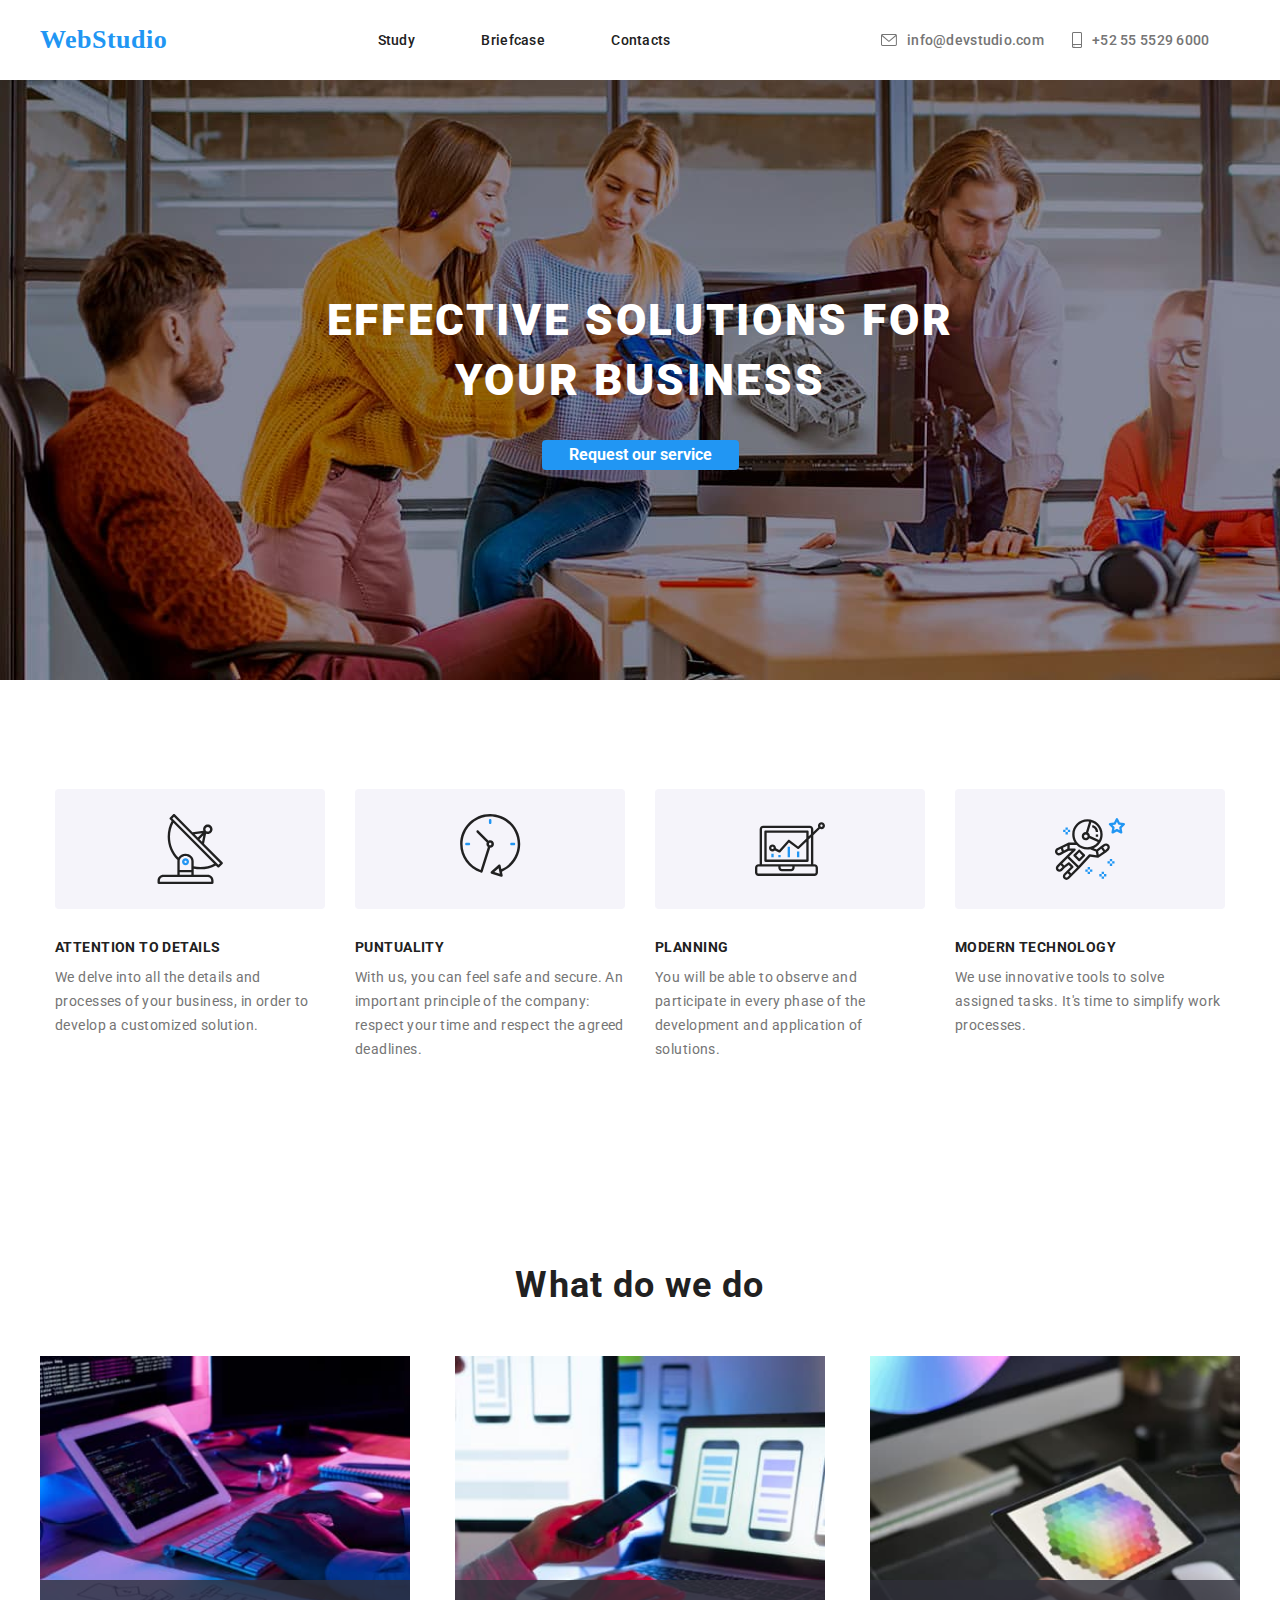
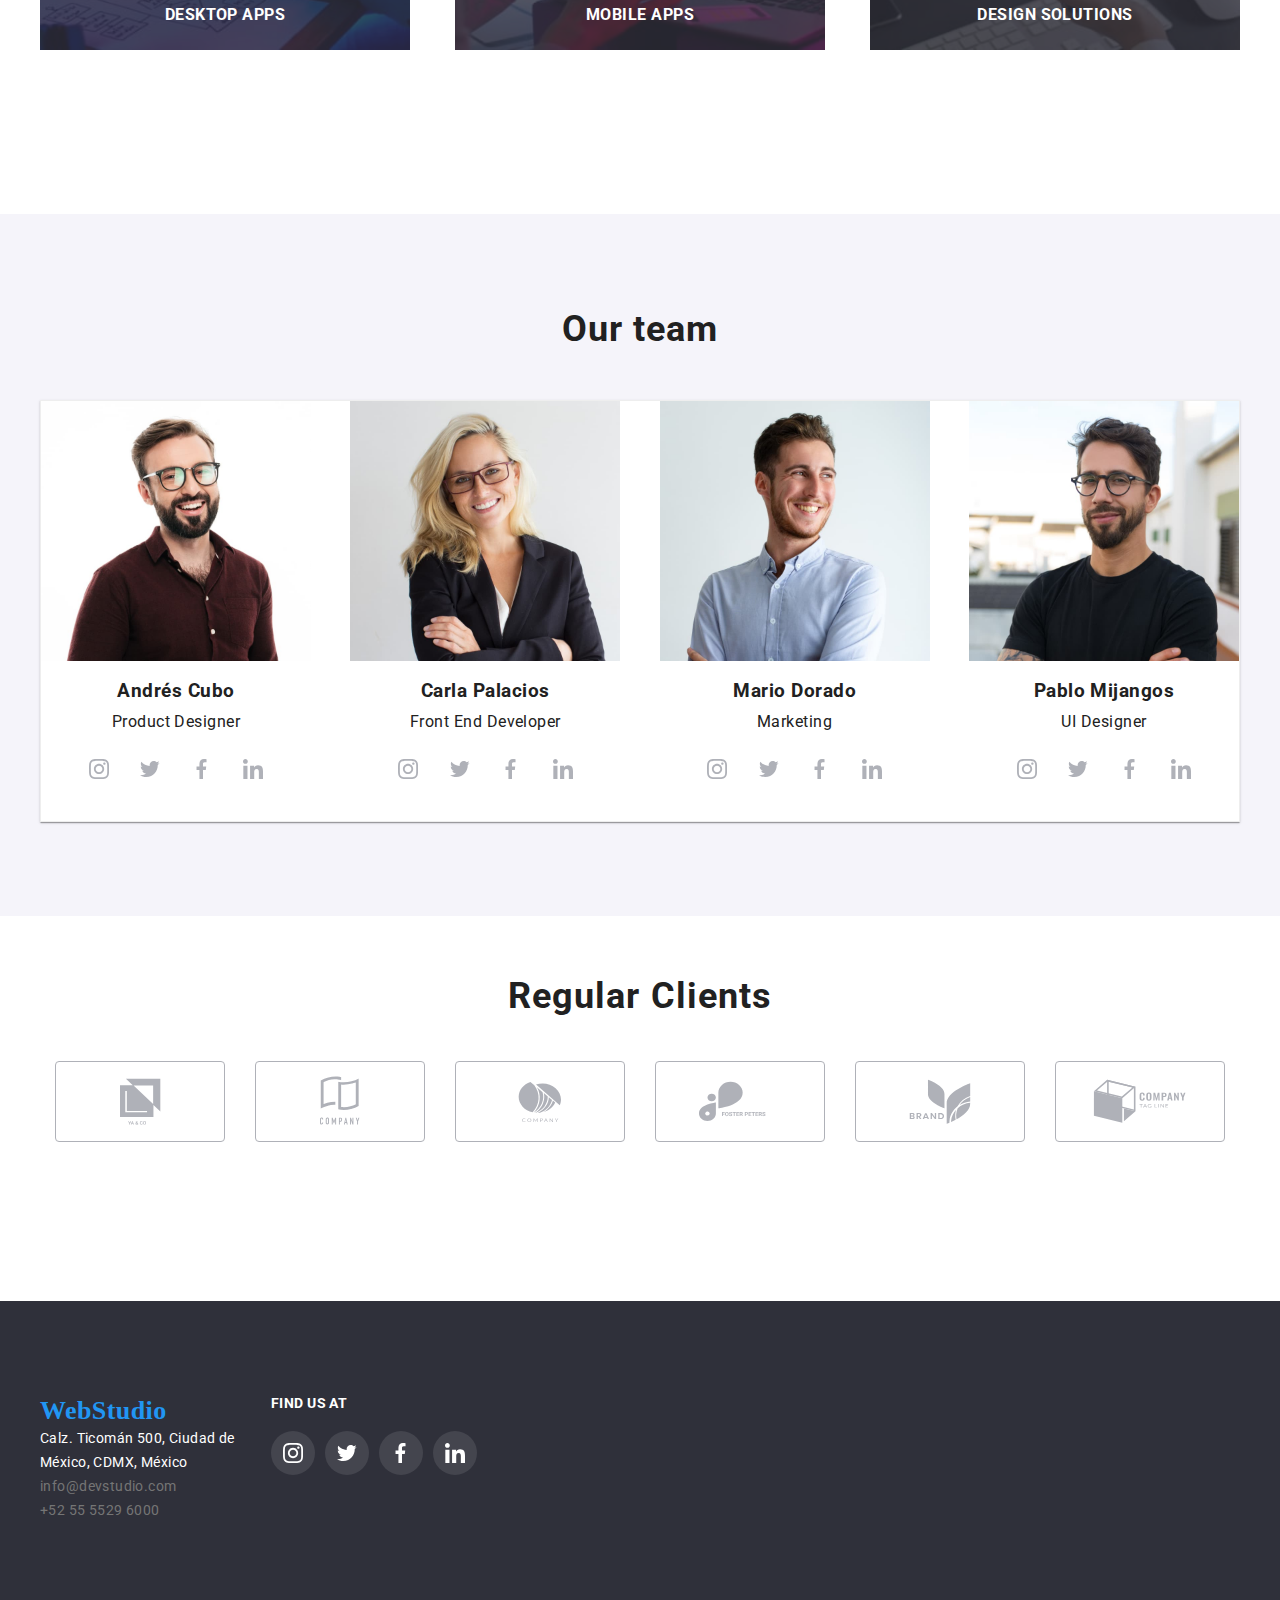
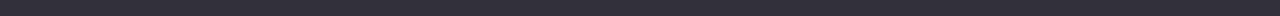
==== commit ce3b4df2: "cambios tarea 5" ====
--- a/index.html
+++ b/index.html
@@ -82,7 +82,7 @@
           </button>
           <div class="backdrop is-hidden" data-modal>
             <div class="modal">
-              <button data-modal-close>
+              <button class="button-close" data-modal-close>
                 <svg width="30px" height="30px">
                   <use href="./Img/icon.svg#icon-cerrar"></use>
                 </svg>
--- a/css/styless.css
+++ b/css/styless.css
@@ -37,7 +37,6 @@
   margin: 0 auto;
   border-radius: 50%;
 }
-
 
 /* -------------------- body -------------------- */
 
@@ -203,6 +202,7 @@
   flex-direction: column;
   flex-wrap: nowrap;
   align-items: flex-start;
+  position: relative;
 }
 
 main h1{
@@ -239,6 +239,18 @@
   flex-direction: row;
   align-items: center;
   text-align: center;
+}
+
+.main-tittle h1{
+  font-family: 'Roboto';
+  font-style: normal;
+  font-weight: 900;
+  font-size: 44px;
+  line-height: 60px;
+  text-align: center;
+  letter-spacing: 0.06em;
+  text-transform: uppercase;
+  padding: 0px 250px;
 }
 
 .main-tittle .container{
@@ -271,25 +283,42 @@
   pointer-events: none;
 }
 
+.is-hidden{
+  display: none;
+}
+.button-close svg{
+  box-sizing: border-box;
+  position: absolute;
+  top: 8px;
+  right: 8px;
+  bottom: 543px;
+  left: 490px;
+  background: var(--primary-background-color);
+  border: 1px solid rgba(0, 0, 0, 0.1);
+  border-radius: 50%;
+  padding: 2px;
+}
+
+.button-close use{
+width: 11px;
+height: 11px;
+}
+
 .backdrop{
-  position: absolute;
+  position: fixed;
   width: 528px;
   height: 581px;
   left: 536px;
   top: 221px;
-  background-color: #757575;
+  background:var(--primary-background-color);
+  box-shadow: 0px 1px 3px rgba(0, 0, 0, 0.12), 0px 1px 1px rgba(0, 0, 0, 0.14), 0px 2px 1px rgba(0, 0, 0, 0.2);
+  border-radius: 4px;
+  /*
   opacity: 1;
   visibility: visible;
   transition:opacity 250ms cubic-bezier(0.4, 0, 0.2, 1), visibility 250ms cubic-bezier(0.4, 0, 0.2, 1);
-}
-
-
-
-
-
-
-
-
+*/
+}
 
 
 /*Nuestras ventajas*/
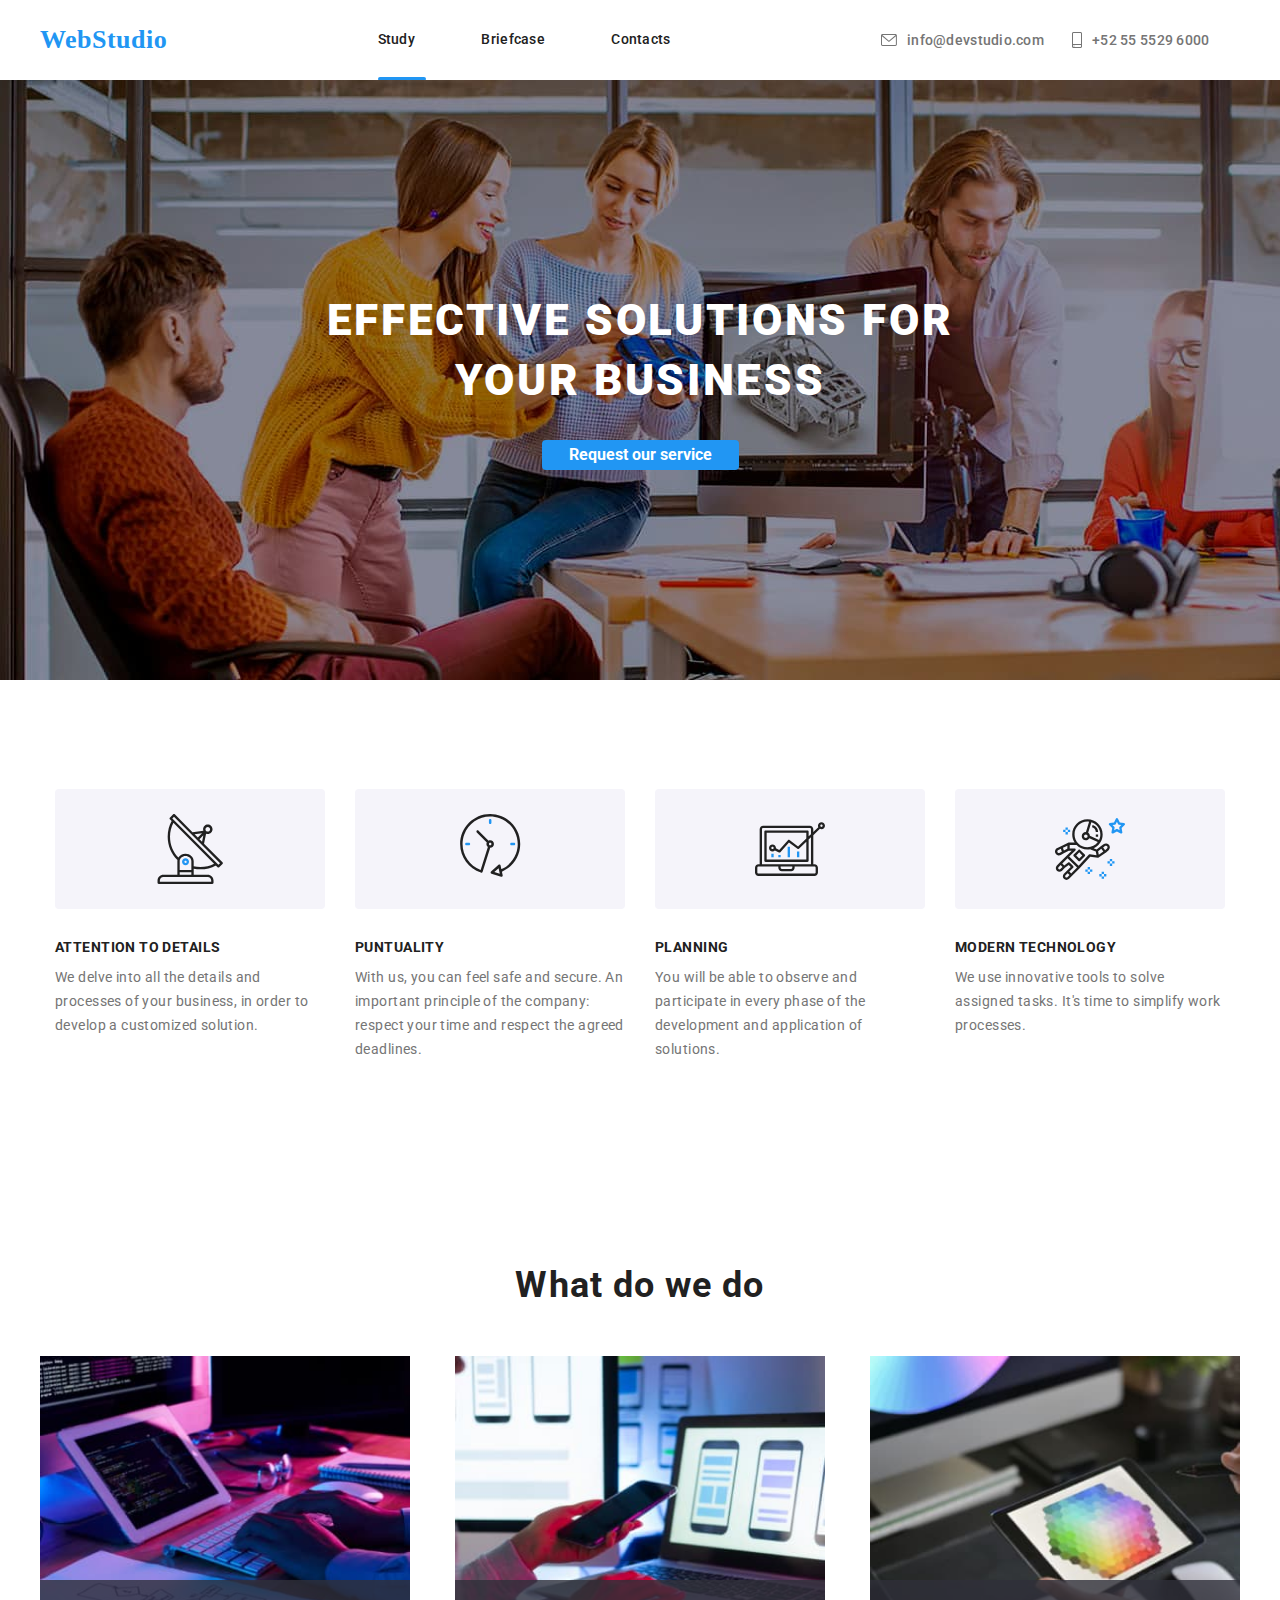
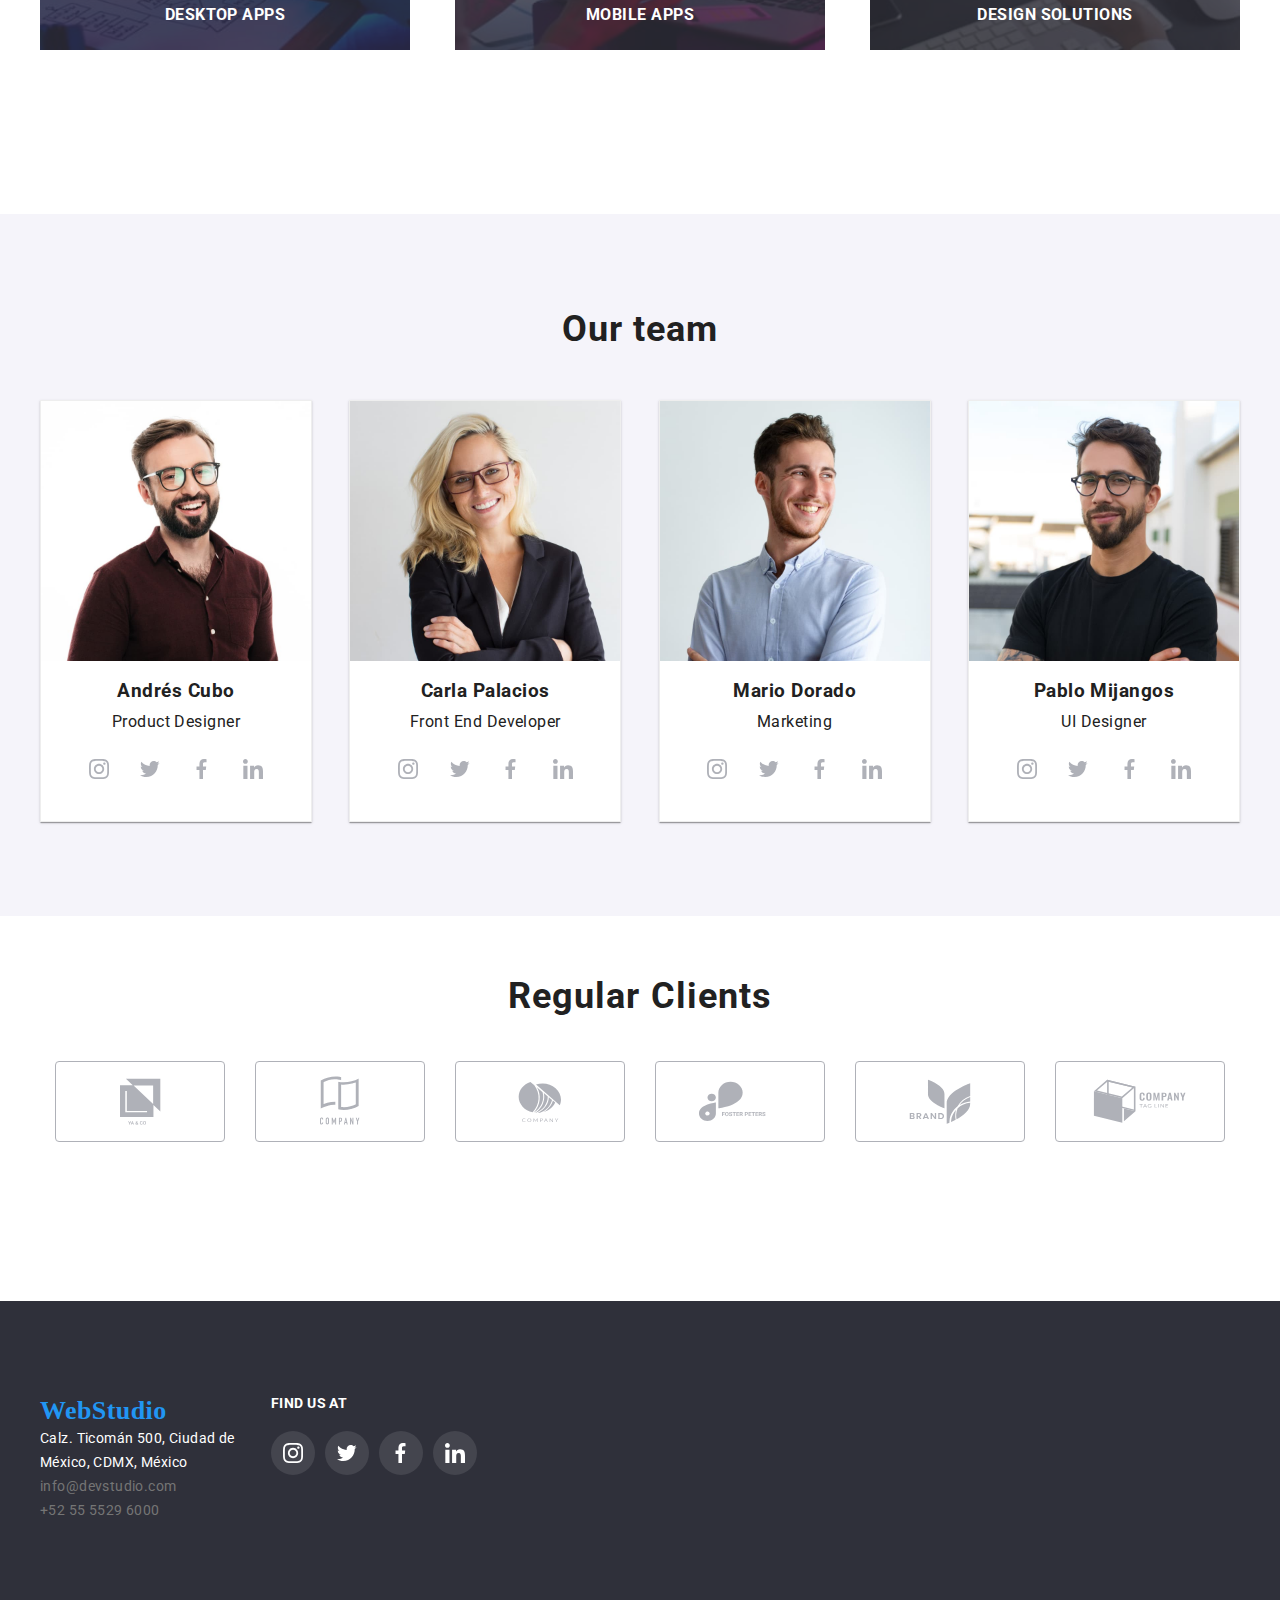
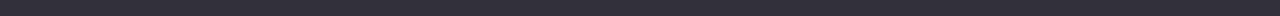
==== commit c73f2a36: "cambios tarea 5" ====
--- a/index.html
+++ b/index.html
@@ -28,7 +28,10 @@
         </nav>
         <ul class="menu-nav">
           <li>
-            <a href="./index.html" class="menu-list" rel="noopener noreferrer"
+            <a
+              href="./index.html"
+              class="menu-list current"
+              rel="noopener noreferrer"
               >Study</a
             >
           </li>
@@ -169,7 +172,7 @@
         <h2>Our team</h2>
         <div class="container">
           <ul class="info-team">
-            <li>
+            <li class="team-li">
               <img
                 src="./Img/Andrés Cubo.jpg"
                 width="270"
@@ -209,7 +212,7 @@
                 </li>
               </ul>
             </li>
-            <li>
+            <li class="team-li">
               <img
                 src="./Img/Carla Palacios.jpg"
                 width="270"
@@ -249,7 +252,7 @@
                 </li>
               </ul>
             </li>
-            <li>
+            <li class="team-li">
               <img
                 src="./Img/Mario Dorado.jpg"
                 width="270"
@@ -289,7 +292,7 @@
                 </li>
               </ul>
             </li>
-            <li>
+            <li class="team-li">
               <img
                 src="./Img/Pablo Mijangos.jpg"
                 width="270"
--- a/css/styless.css
+++ b/css/styless.css
@@ -109,14 +109,26 @@
   height: 80px;
   color: var(--color-tex-primary);
   text-decoration: none;
-}
-
-.menu-list:hover,
-.menu-list:focus {
+  font-weight: 500;
+  font-size: 14px;
+  line-height: 1.4;
+  letter-spacing: 0.02em;
+  text-decoration: none;
+  text-transform: capitalize;
+}
+
+a .menu-list .current:visited{
   color: var(--accent-color);
 }
 
-.menu-list:hover::after{
+
+a .menu-list:hover,
+a .menu-list:focus,
+a .menu-list .current {
+  color: var(--accent-color);
+}
+
+.current::after{
   position: absolute;
   content: "";
   left: 0;
@@ -313,11 +325,9 @@
   background:var(--primary-background-color);
   box-shadow: 0px 1px 3px rgba(0, 0, 0, 0.12), 0px 1px 1px rgba(0, 0, 0, 0.14), 0px 2px 1px rgba(0, 0, 0, 0.2);
   border-radius: 4px;
-  /*
   opacity: 1;
   visibility: visible;
   transition:opacity 250ms cubic-bezier(0.4, 0, 0.2, 1), visibility 250ms cubic-bezier(0.4, 0, 0.2, 1);
-*/
 }
 
 
@@ -432,10 +442,15 @@
   background-color: var(--primary-background-color);
   text-align: center;
   list-style: none;
+  background: #F5F4FA;
+}
+
+.info-team .team-li{
   box-shadow: 0px 2px 1px -1px rgba(0, 0, 0, 0.2),
   0px 1px 1px 0px rgba(0, 0, 0, 0.14), 0px 1px 3px 0px rgba(0, 0, 0, 0.12);
   border: 1px solid #eeeeee;
   cursor: pointer;
+  background: var(--primary-background-color);
 }
 
 .main-our h3 {
